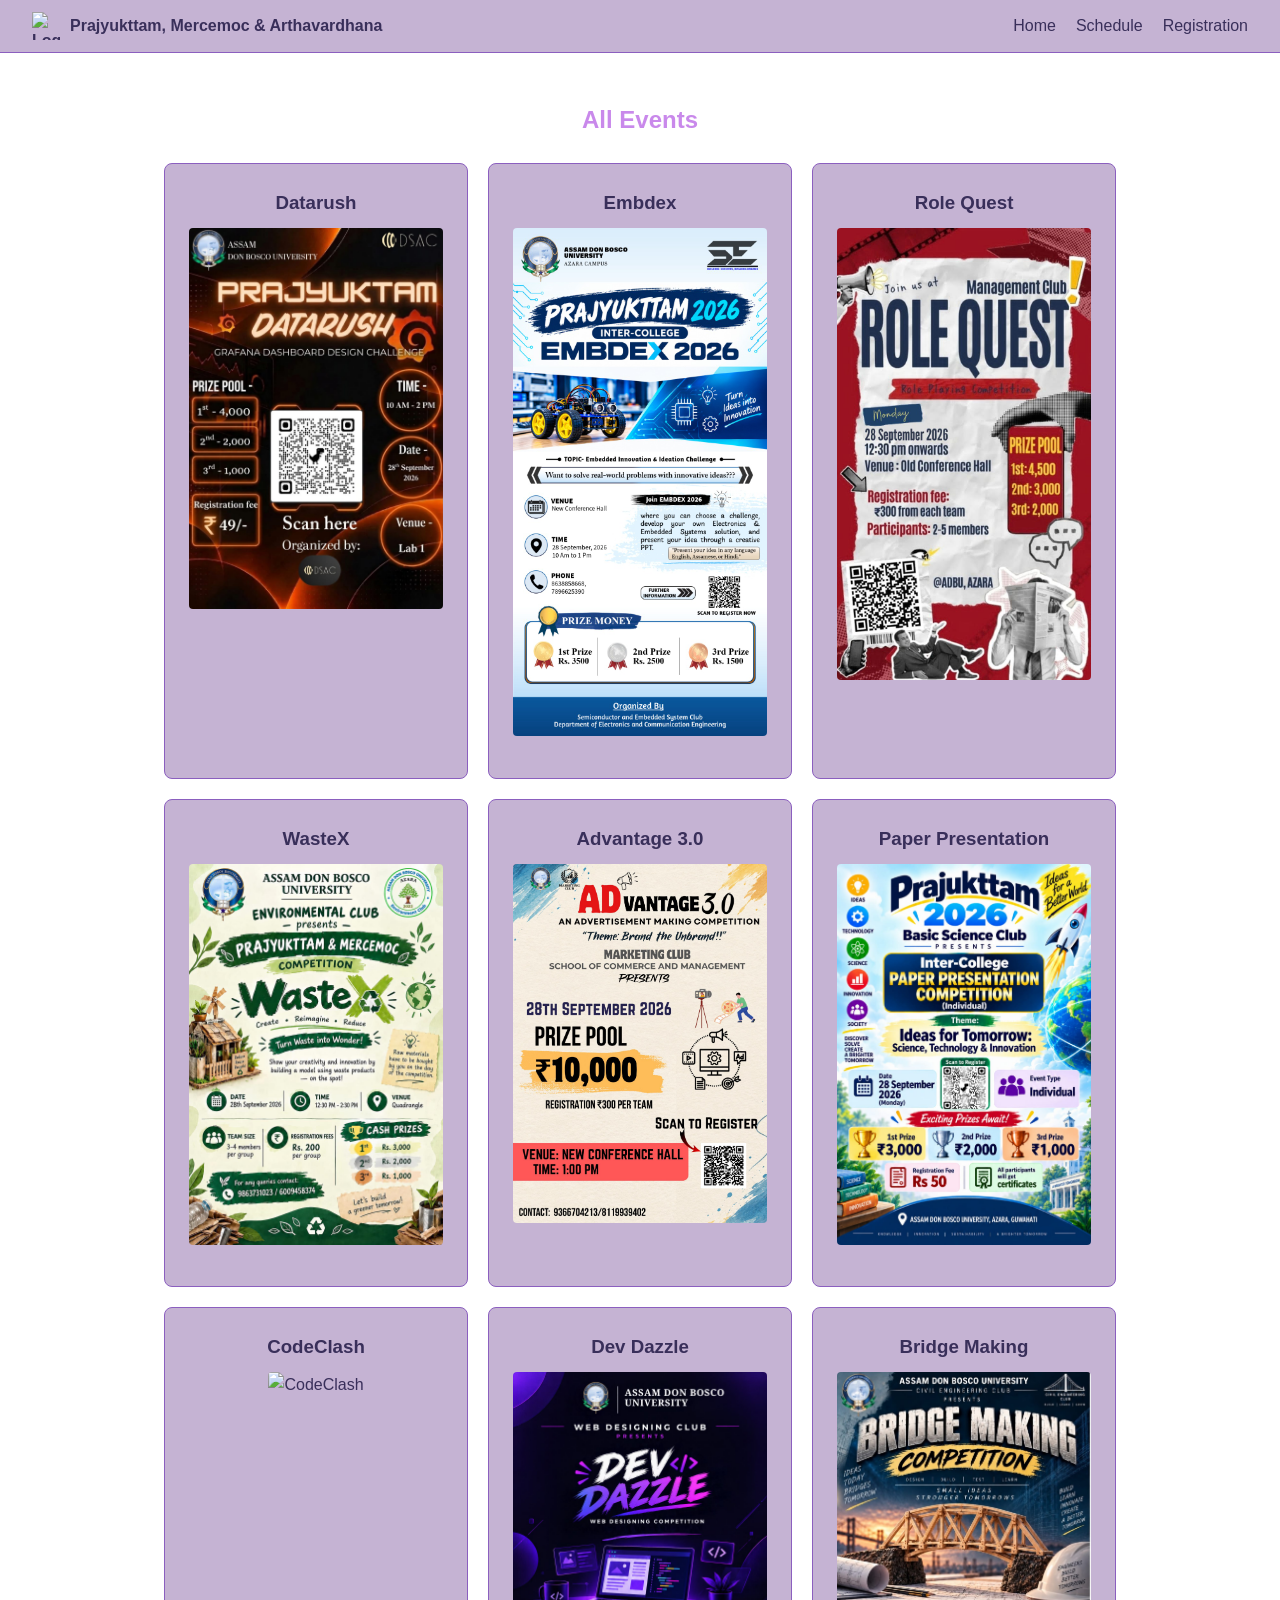
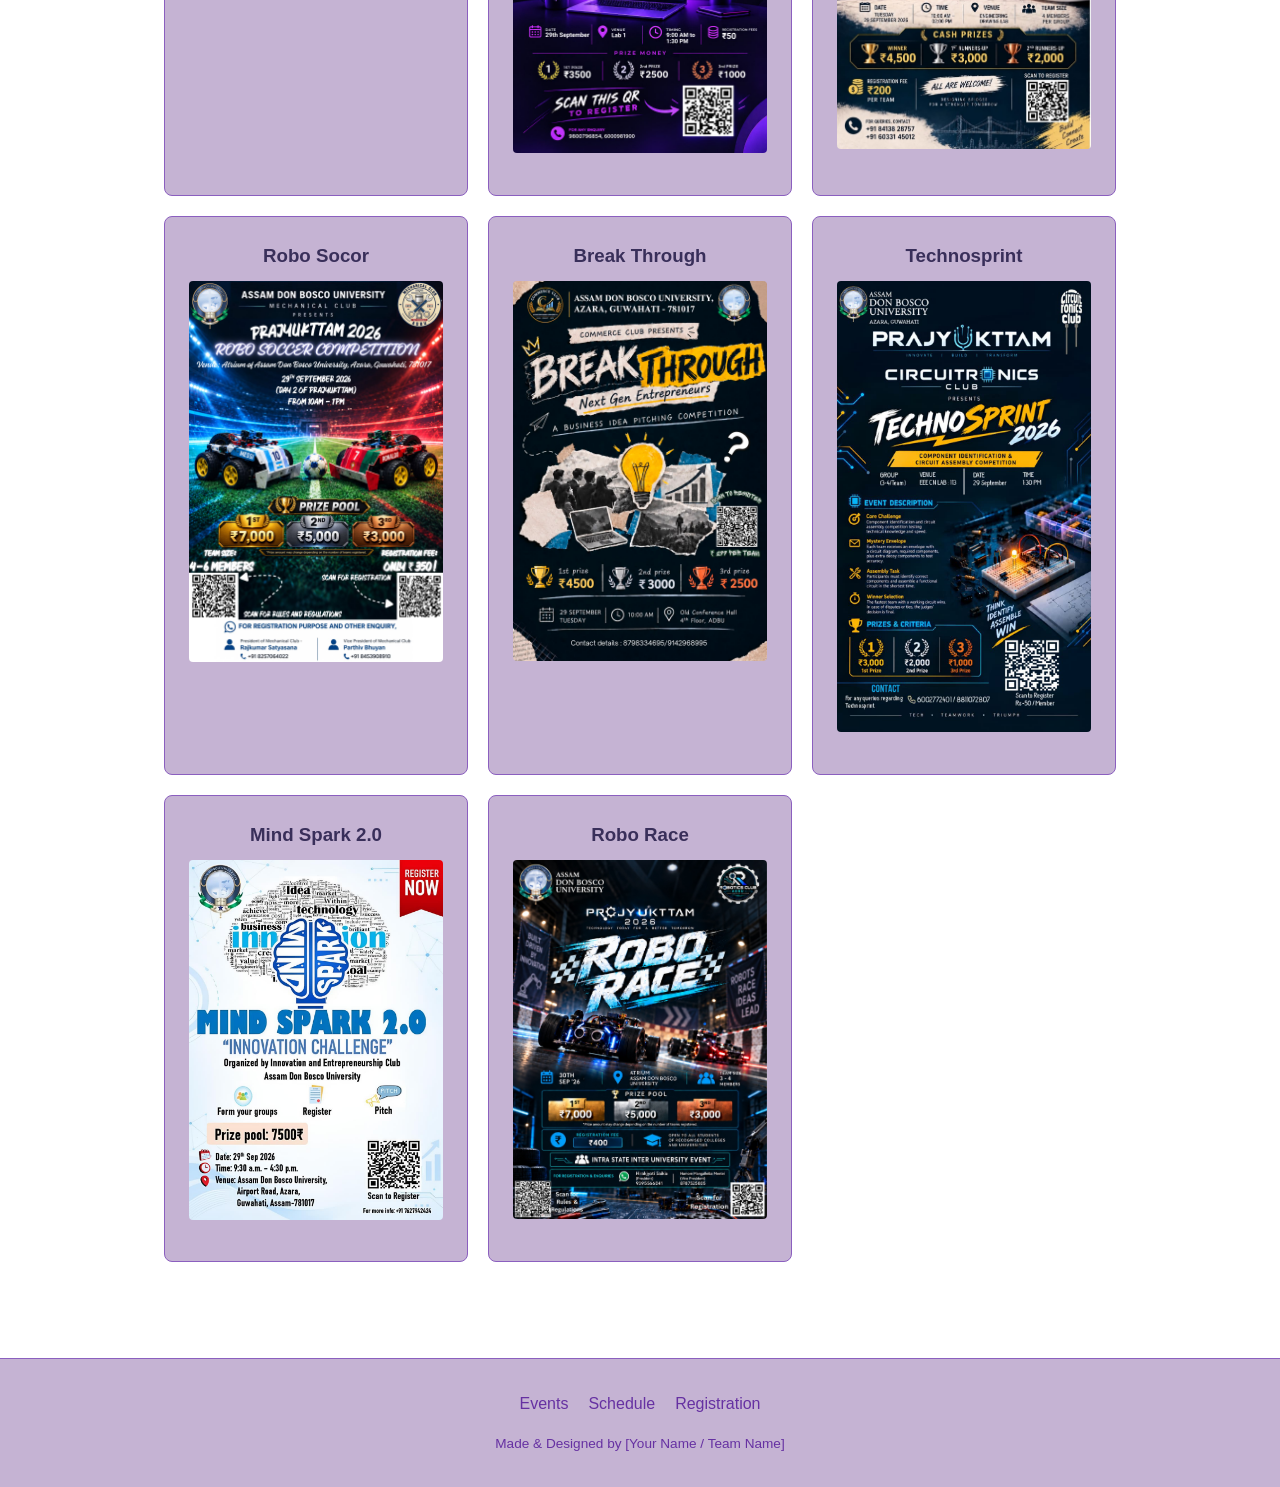
==== events.html @ a3ece599 "first commit" ====
<!DOCTYPE html>
<html lang="en">
<head>
  <meta charset="UTF-8">
  <meta name="viewport" content="width=device-width, initial-scale=1.0">
  <title>Events - Tech Fest</title>
  <link rel="stylesheet" href="style.css">
</head>
<body>
<nav class="navbar">
    <div class="logo">
      <img src="https://via.placeholder.com/40" alt="Logo">
      <span>Prajyukttam, Mercemoc &amp; Arthavardhana</span>
    </div>
    <ul class="nav-links">
      <li><a href="index.html">Home</a></li>
      <li><a href="index.html#schedule">Schedule</a></li>
      <li><a href="index.html#registration">Registration</a></li>
    </ul>
  </nav>
      <!-- Events Showcase Section -->
<section class="events-section">
  <h2>All Events</h2>
  <div class="events-grid">
    
    <div class="event-card">
      <h3>Datarush</h3>
      <div class="poster-box">
        <img src="images/datarush.jpeg" alt="Grafana Dashboard Design Challenge">
      </div>
    </div>

    <div class="event-card">
      <h3>Embdex</h3>
      <div class="poster-box">
        <img src="images/embdex.jpeg" alt="Embedded Innovation & Ideation Challenge">
      </div>
    </div>

    <div class="event-card">
      <h3>Role Quest</h3>
      <div class="poster-box">
        <img src="images/rolequest.jpeg" alt="Role Quest">
      </div>
    </div>

    <div class="event-card">
      <h3>WasteX</h3>
      <div class="poster-box">
        <img src="images/wastex.jpeg" alt="WasteX">
      </div>
    </div>

    <div class="event-card">
      <h3>Advantage 3.0</h3>
      <div class="poster-box">
        <img src="images/advantage.jpeg" alt="Advantage 3.0">
      </div>
    </div>

    <div class="event-card">
      <h3>Paper Presentation</h3>
      <div class="poster-box">
        <img src="images/paper.jpeg" alt="Paper Presentation">
      </div>
    </div>

    <div class="event-card">
      <h3>CodeClash</h3>
      <div class="poster-box">
        <img src="https://via.placeholder.com/250x150?text=CodeClash" alt="CodeClash">
      </div>
    </div>

    <div class="event-card">
      <h3>Dev Dazzle</h3>
      <div class="poster-box">
        <img src="images/dev.jpeg" alt="Dev Dazzle">
      </div>
    </div>

    <div class="event-card">
      <h3>Bridge Making</h3>
      <div class="poster-box">
        <img src="images/bridge.jpeg" alt="Bridge Making">
      </div>
    </div>

    <div class="event-card">
      <h3>Robo Socor</h3>
      <div class="poster-box">
        <img src="images/robosoccer.jpeg" alt="Robo Socor">
      </div>
    </div>

    <div class="event-card">
      <h3>Break Through</h3>
      <div class="poster-box">
        <img src="images/breakthrough.jpeg" alt="Break Through">
      </div>
    </div>

    <div class="event-card">
      <h3>Technosprint</h3>
      <div class="poster-box">
        <img src="images/technosprint.jpeg" alt="Technosprint">
      </div>
    </div>

    <div class="event-card">
      <h3>Mind Spark 2.0</h3>
      <div class="poster-box">
        <img src="images/mindspark.jpeg" alt="Mind Spark 2.0">
      </div>
    </div>

    <div class="event-card">
      <h3>Robo Race</h3>
      <div class="poster-box">
        <img src="images/roborace.jpeg" alt="Robo Race">
      </div>
    </div>

  </div>
</section>

  <!-- Footer -->
  <footer class="footer">
    <ul class="footer-links">
      <li><a href="#events">Events</a></li>
      <li><a href="#schedule">Schedule</a></li>
      <li><a href="#registration">Registration</a></li>
    </ul>
    <p class="credits">Made & Designed by [Your Name / Team Name]</p>
  </footer>

</body>
</html>
---- style.css ----
/* Custom Variable Colors - Change these anytime! */
:root {
  --bg-main: #ffffff;
  --bg-card: #C5B3D3;
  --accent-color: #c989eb;
  --text-main: #392f5a;
  --text-muted: #6631a2;
  --border-color: #8b5fbf;
  --font-family: 'Segoe UI', Tahoma, Geneva, Verdana, sans-serif;
}

* {
  box-sizing: border-box;
  margin: 0;
  padding: 0;
}

body {
  background-color: var(--bg-main);
  color: var(--text-main);
  font-family: var(--font-family);
  line-height: 1.6;
}

/* Navbar */
.navbar {
  display: flex;
  justify-content: space-between;
  align-items: center;
  padding: 0.75rem 2rem; 
  background-color: var(--bg-card);
  border-bottom: 1px solid var(--border-color);
  position: relative; 
}

/* Logo Image Styling */
.logo img {
  width: 28px;   /* Reduced from 40px to make it smaller */
  height: 28px;  /* Keeps the logo square */
  object-fit: contain; /* Prevents image distortion */
}

.logo {
  display: flex;
  align-items: center;
  gap: 10px;
  font-weight: bold;
}

.nav-links {
  display: flex;
  list-style: none;
  gap: 20px;
}

.nav-links a {
  color: var(--text-main);
  text-decoration: none;
  transition: color 0.3s;
}

.nav-links a:hover {
  color: var(--accent-color);
}


/* Center and constrain the Hero Section text & layout */
.hero-section {
  max-width: 750px;       /* Limits total width on laptop/desktop */
  margin: 0 auto;         /* Centers the section horizontally */
  padding: 2rem 1rem;
  text-align: center;
  background-image: url('images/137430226134707928.jpg'); 
  
  /* Background scaling & position properties */
  background-size: cover;       /* Scales the image to fill the entire header */
  background-position: center;  /* Centers the image within the container */
  background-repeat: no-repeat; /* Prevents the image from tiling/repeating */
  
  /* Text and spacing adjustments */
 padding: 4rem 1.5rem;         /* Adds vertical spacing around your text */               /* Ensures text remains readable */
  max-width: 100%;
}

.university-name {
  color: #8b5fbf;
  text-transform: uppercase;
  letter-spacing: 2px;
  font-size: 0.9rem;
  margin-bottom: 0.5rem;
}

.event-title {
  font-size: 2.2rem;
  line-height: 1.2;
  margin-bottom: 1rem;
}

.welcome-message {
  display: block !important;     /* Forces the element to behave as a standard block */
  width: 90% !important;         /* Makes it responsive on mobile screens */
  max-width: 550px !important;   /* Hard limit on how wide it can grow */
  margin-left: auto !important;  /* Pushes from the left to center */
  margin-right: auto !important; /* Pushes from the right to center */
  margin-top: 0;
  margin-bottom: 1rem;
  text-align: center;            /* Centers the text within the 550px box */
  
  font-style: italic;
  font-size: 1.2rem;
  color: #392f5a;
}

.event-intro {
  font-size: 0.95rem;
  line-height: 1.6;
  color: #392f5a;
  display: block !important;     /* Forces the element to behave as a standard block */
  width: 90% !important;         /* Makes it responsive on mobile screens */
  max-width: 550px !important;   /* Hard limit on how wide it can grow */
  margin-left: auto !important;  /* Pushes from the left to center */
  margin-right: auto !important; /* Pushes from the right to center */
  margin-top: 0;
  margin-bottom: 1rem;
  text-align: center;  
}

/* Make sure the image box stays compact */
.hero-image-box {
  max-width: 650px;       /* Restricts image width */
  margin: 1.5rem auto 0;  /* Centers image container */
}

.hero-image-box img {
  width: 100%;            /* Fits neatly within the 500px max-width */
  height: auto;
  border-radius: 8px;
  box-shadow: 0 4px 12px rgba(0, 0, 0, 0.3);
}

/* Marquee Banner */
.marquee-container {
  background-color: var(--accent-color);
  color: #000;
  overflow: hidden;
  white-space: nowrap;
  padding: 8px 0;
  font-weight: bold;
}

.marquee-text {
  display: inline-block;
  padding-left: 100%;
  animation: marquee 45s linear infinite;
}

@keyframes marquee {
  0% { transform: translate(0, 0); }
  100% { transform: translate(-100%, 0); }
}

/* Sections General */
section {
  padding: 3rem 1.5rem;
  max-width: 1000px;
  margin: 0 auto;
}

section h2 {
  text-align: center;
  margin-bottom: 1.5rem;
  color: var(--accent-color);
}

/* About Section */
.about-content {
  display: flex;
  gap: 20px;
  align-items: center;
  flex-wrap: wrap;
}

.about-image img {
  width: 100%;
  max-width: 300px;
  border-radius: 8px;
}

.about-text {
  flex: 1;
}

/* Video Section */
.video-wrapper {
  position: relative;
  padding-bottom: 56.25%; /* 16:9 aspect ratio */
  height: 0;
  overflow: hidden;
  border-radius: 8px;
  border: 1px solid var(--border-color);
}

.video-wrapper iframe {
  position: absolute;
  top: 0;
  left: 0;
  width: 100%;
  height: 100%;
  border: none;
}

/* Events Cards */
.events-grid {
  display: grid;
  grid-template-columns: repeat(auto-fit, minmax(260px, 1fr));
  gap: 20px;
}

.event-card {
  background-color: var(--bg-card);
  padding: 1.5rem;
  border-radius: 8px;
  border: 1px solid var(--border-color);
  text-align: center;
}

.poster-box img {
  width: 100%;
  border-radius: 4px;
  margin: 10px 0;
}

.event-desc {
  color: var(--text-muted);
  font-size: 0.9rem;
  margin-bottom: 1rem;
}

.btn {
  display: inline-block;
  padding: 8px 16px;
  background-color: var(--accent-color);
  color: #000;
  text-decoration: none;
  font-weight: bold;
  border-radius: 4px;
}

/* Schedule Section */
.day-tabs {
  display: flex;
  justify-content: center;
  gap: 10px;
  margin-bottom: 1rem;
}

.tab-btn {
  background-color: var(--bg-card);
  color: var(--text-main);
  border: 1px solid var(--border-color);
  padding: 8px 16px;
  cursor: pointer;
  border-radius: 4px;
}

.tab-btn.active {
  background-color: var(--accent-color);
  color: #000;
  font-weight: bold;
}

.tab-content {
  display: none;
}

.tab-content.active {
  display: block;
}

.schedule-table {
  width: 100%;
  border-collapse: collapse;
  background-color: var(--bg-card);
  border-radius: 8px;
  overflow: hidden;
}

.schedule-table th, .schedule-table td {
  padding: 12px;
  text-align: left;
  border-bottom: 1px solid var(--border-color);
}

.schedule-table th {
  background-color: var(--border-color);
  color: var(--accent-color);
}

/* Registration Section */
.registration-section {
  text-align: center;
}

.drive-links {
  display: flex;
  justify-content: center;
  gap: 20px;
  margin-top: 1.5rem;
  flex-wrap: wrap;
}

.drive-card {
  background-color: var(--bg-card);
  border: 1px solid var(--border-color);
  padding: 1.5rem;
  border-radius: 8px;
  text-decoration: none;
  color: var(--text-main);
  width: 220px;
  transition: transform 0.2s;
}

.drive-card:hover {
  transform: translateY(-5px);
  border-color: var(--accent-color);
}

.drive-card .icon {
  font-size: 2rem;
  margin-bottom: 10px;
}

/* Footer */
.footer {
  background-color: var(--bg-card);
  text-align: center;
  padding: 2rem 1rem;
  border-top: 1px solid var(--border-color);
  margin-top: 3rem;
}

.footer-links {
  display: flex;
  justify-content: center;
  list-style: none;
  gap: 20px;
  margin-bottom: 1rem;
}

.footer-links a {
  color: var(--text-muted);
  text-decoration: none;
}

.credits {
  font-size: 0.85rem;
  color: var(--text-muted);
}
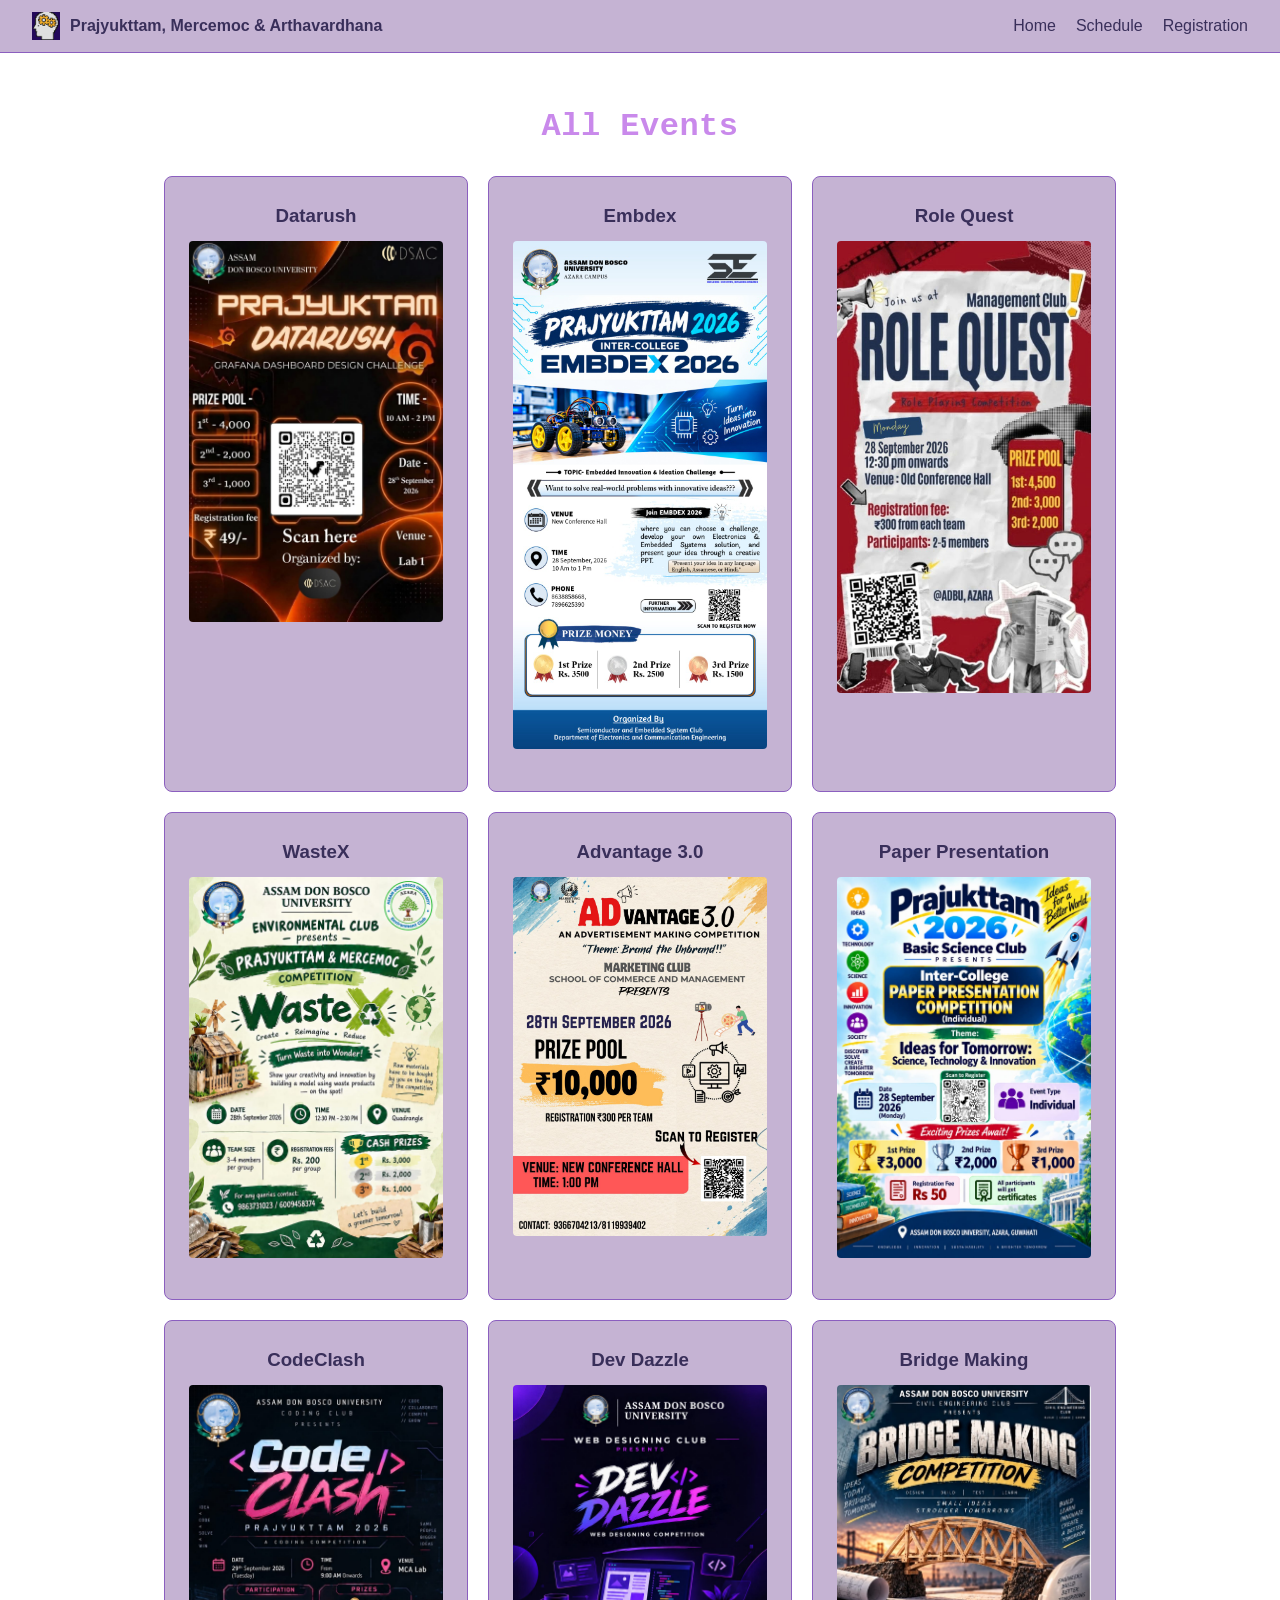
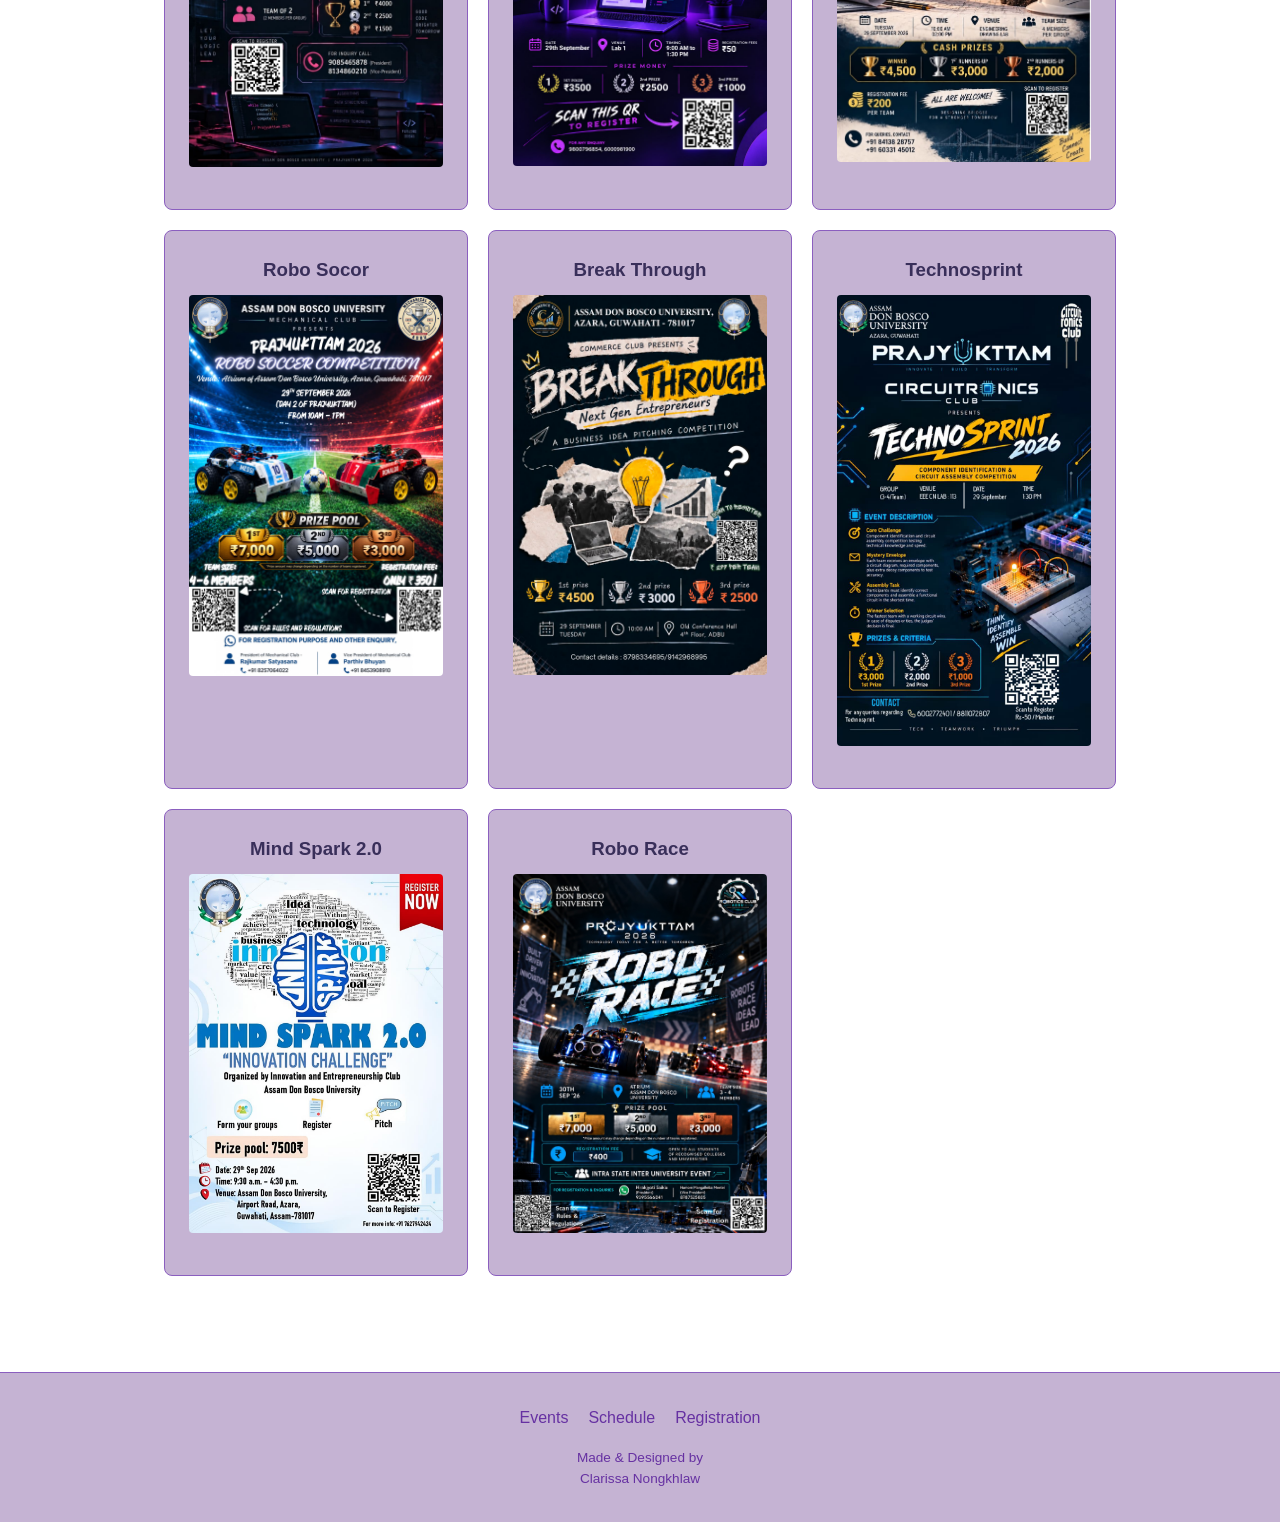
==== commit 894d55eb: "Update gallery section, responsive mobile layout, and h2 font styles" ====
--- a/events.html
+++ b/events.html
@@ -9,7 +9,7 @@
 <body>
 <nav class="navbar">
     <div class="logo">
-      <img src="https://via.placeholder.com/40" alt="Logo">
+      <img src="images/head.png" alt="Logo">
       <span>Prajyukttam, Mercemoc &amp; Arthavardhana</span>
     </div>
     <ul class="nav-links">
@@ -68,7 +68,7 @@
     <div class="event-card">
       <h3>CodeClash</h3>
       <div class="poster-box">
-        <img src="https://via.placeholder.com/250x150?text=CodeClash" alt="CodeClash">
+        <img src="images/codeclash.jpeg" alt="CodeClash">
       </div>
     </div>
 
@@ -131,7 +131,7 @@
       <li><a href="#schedule">Schedule</a></li>
       <li><a href="#registration">Registration</a></li>
     </ul>
-    <p class="credits">Made & Designed by [Your Name / Team Name]</p>
+    <p class="credits">Made & Designed by <br> Clarissa Nongkhlaw</p>
   </footer>
 
 </body>
--- a/style.css
+++ b/style.css
@@ -7,6 +7,17 @@
   --text-muted: #6631a2;
   --border-color: #8b5fbf;
   --font-family: 'Segoe UI', Tahoma, Geneva, Verdana, sans-serif;
+}
+
+
+html, body {
+  max-width: 100%;
+  overflow-x: hidden;
+}
+
+img {
+  max-width: 100%;
+  height: auto;
 }
 
 * {
@@ -172,7 +183,16 @@
   color: var(--accent-color);
 }
 
+h2 {
+  font-family: Consolas, 'Courier New', Courier, monospace;
+  font-size: 2rem;       /* Heading size */
+  font-weight: 700;      /* Bold weight */
+  letter-spacing: 0.5px; /* Slight spacing for a cleaner header look */
+  margin-bottom: 1.5rem;
+}
+
 /* About Section */
+
 .about-content {
   display: flex;
   gap: 20px;
@@ -188,25 +208,75 @@
 
 .about-text {
   flex: 1;
-}
-
-/* Video Section */
-.video-wrapper {
-  position: relative;
-  padding-bottom: 56.25%; /* 16:9 aspect ratio */
-  height: 0;
+  font-family: Georgia, 'Times New Roman', serif;
+}
+
+/* Gallery Section with Distinct Background */
+.gallery-section {
+  padding: 3.5rem 1.5rem;
+  text-align: center;
+  background-color: #623a81; /* Darker distinct background color contrast */
+  border-top: 1px solid rgba(255, 255, 255, 0.1);
+  border-bottom: 1px solid rgba(255, 255, 255, 0.1);
+}
+
+.gallery-section h2 {
+  font-size: 2rem;
+  margin-bottom: 1.5rem;
+  color: #ffffff;
+}
+
+/* Horizontal Scroll Container */
+.gallery-grid {
+  display: flex;                /* Arranges photos side-by-side */
+  gap: 20px;
+  overflow-x: auto;             /* Enables horizontal scrolling */
+  overflow-y: hidden;
+  padding: 10px 10px 20px 10px; /* Extra bottom padding for scrollbar space */
+  max-width: 1100px;
+  margin: 0 auto;
+  
+  /* Smooth touch scrolling for smartphones */
+  -webkit-overflow-scrolling: touch;
+  scroll-snap-type: x mandatory; /* Snaps image cleanly into focus when scrolling */
+}
+
+/* Individual Image Card Sizing */
+.gallery-item {
+  flex: 0 0 300px;              /* Sets a fixed width of 300px per card */
+  aspect-ratio: 4 / 3;
+  border-radius: 12px;
   overflow: hidden;
-  border-radius: 8px;
-  border: 1px solid var(--border-color);
-}
-
-.video-wrapper iframe {
-  position: absolute;
-  top: 0;
-  left: 0;
+  background-color: #8a5bc1;
+  box-shadow: 0 6px 15px rgba(0, 0, 0, 0.4);
+  scroll-snap-align: start;     /* Snap point target */
+}
+
+.gallery-item img {
   width: 100%;
   height: 100%;
-  border: none;
+  object-fit: cover;
+  display: block;
+  transition: transform 0.3s ease;
+}
+
+.gallery-item img:hover {
+  transform: scale(1.05);
+}
+
+/* Custom Styled Scrollbar */
+.gallery-grid::-webkit-scrollbar {
+  height: 8px;
+}
+
+.gallery-grid::-webkit-scrollbar-track {
+  background: rgba(255, 255, 255, 0.05);
+  border-radius: 10px;
+}
+
+.gallery-grid::-webkit-scrollbar-thumb {
+  background: #C5B3D3; /* Highlight color for scroll bar */
+  border-radius: 10px;
 }
 
 /* Events Cards */
@@ -355,4 +425,107 @@
 .credits {
   font-size: 0.85rem;
   color: var(--text-muted);
+}
+
+@media (max-width: 768px) {
+
+  /* 1. Navbar Adjustments */
+  .navbar {
+    flex-direction: column;
+    gap: 12px;
+    padding: 0.8rem 1rem;
+    text-align: center;
+  }
+
+  .nav-links {
+    flex-wrap: wrap;
+    justify-content: center;
+    gap: 12px;
+    font-size: 0.9rem;
+  }
+
+  .logo {
+    font-size: 0.95rem;
+    justify-content: center;
+  }
+
+  .logo img {
+    width: 24px;
+    height: 24px;
+  }
+
+  /* 2. Hero Section */
+  .hero-section {
+    padding: 2rem 1rem;
+  }
+
+  .event-title {
+    font-size: 1.5rem; /* Scales down huge desktop titles */
+    line-height: 1.3;
+  }
+
+  .welcome-message {
+    font-size: 1.05rem;
+    width: 100% !important; /* Prevents overflow */
+  }
+
+  .hero-image-box {
+    width: 100%;
+  }
+
+  /* 3. About Section Stack */
+  .about-content {
+    flex-direction: column; /* Stacks image above text */
+    text-align: left;
+    gap: 1.5rem;
+  }
+
+  .about-image img {
+    width: 100%;
+    max-width: 350px;
+    margin: 0 auto;
+    display: block;
+  }
+
+  /* 4. Schedule Section & Scrollable Tables */
+  .day-tabs {
+    flex-wrap: wrap;
+    gap: 8px;
+    justify-content: center;
+  }
+
+  .tab-btn {
+    padding: 8px 12px;
+    font-size: 0.85rem;
+    flex: 1 1 auto; /* Allows buttons to share row space evenly */
+  }
+
+  /* Makes data tables horizontally scrollable instead of breaking layout */
+  .schedule-table-container {
+    overflow-x: auto;
+    -webkit-overflow-scrolling: touch;
+    border-radius: 8px;
+  }
+
+  .schedule-table {
+    min-width: 500px; /* Forces table structure so columns don't crush */
+    font-size: 0.85rem;
+  }
+
+  .schedule-table th, 
+  .schedule-table td {
+    padding: 10px 8px;
+  }
+
+  /* 5. Gallery Grid */
+  .gallery-grid {
+    grid-template-columns: repeat(auto-fit, minmax(140px, 1fr));
+    gap: 10px;
+  }
+
+  /* 6. Footer */
+  .footer-links {
+    flex-direction: column;
+    gap: 10px;
+  }
 }
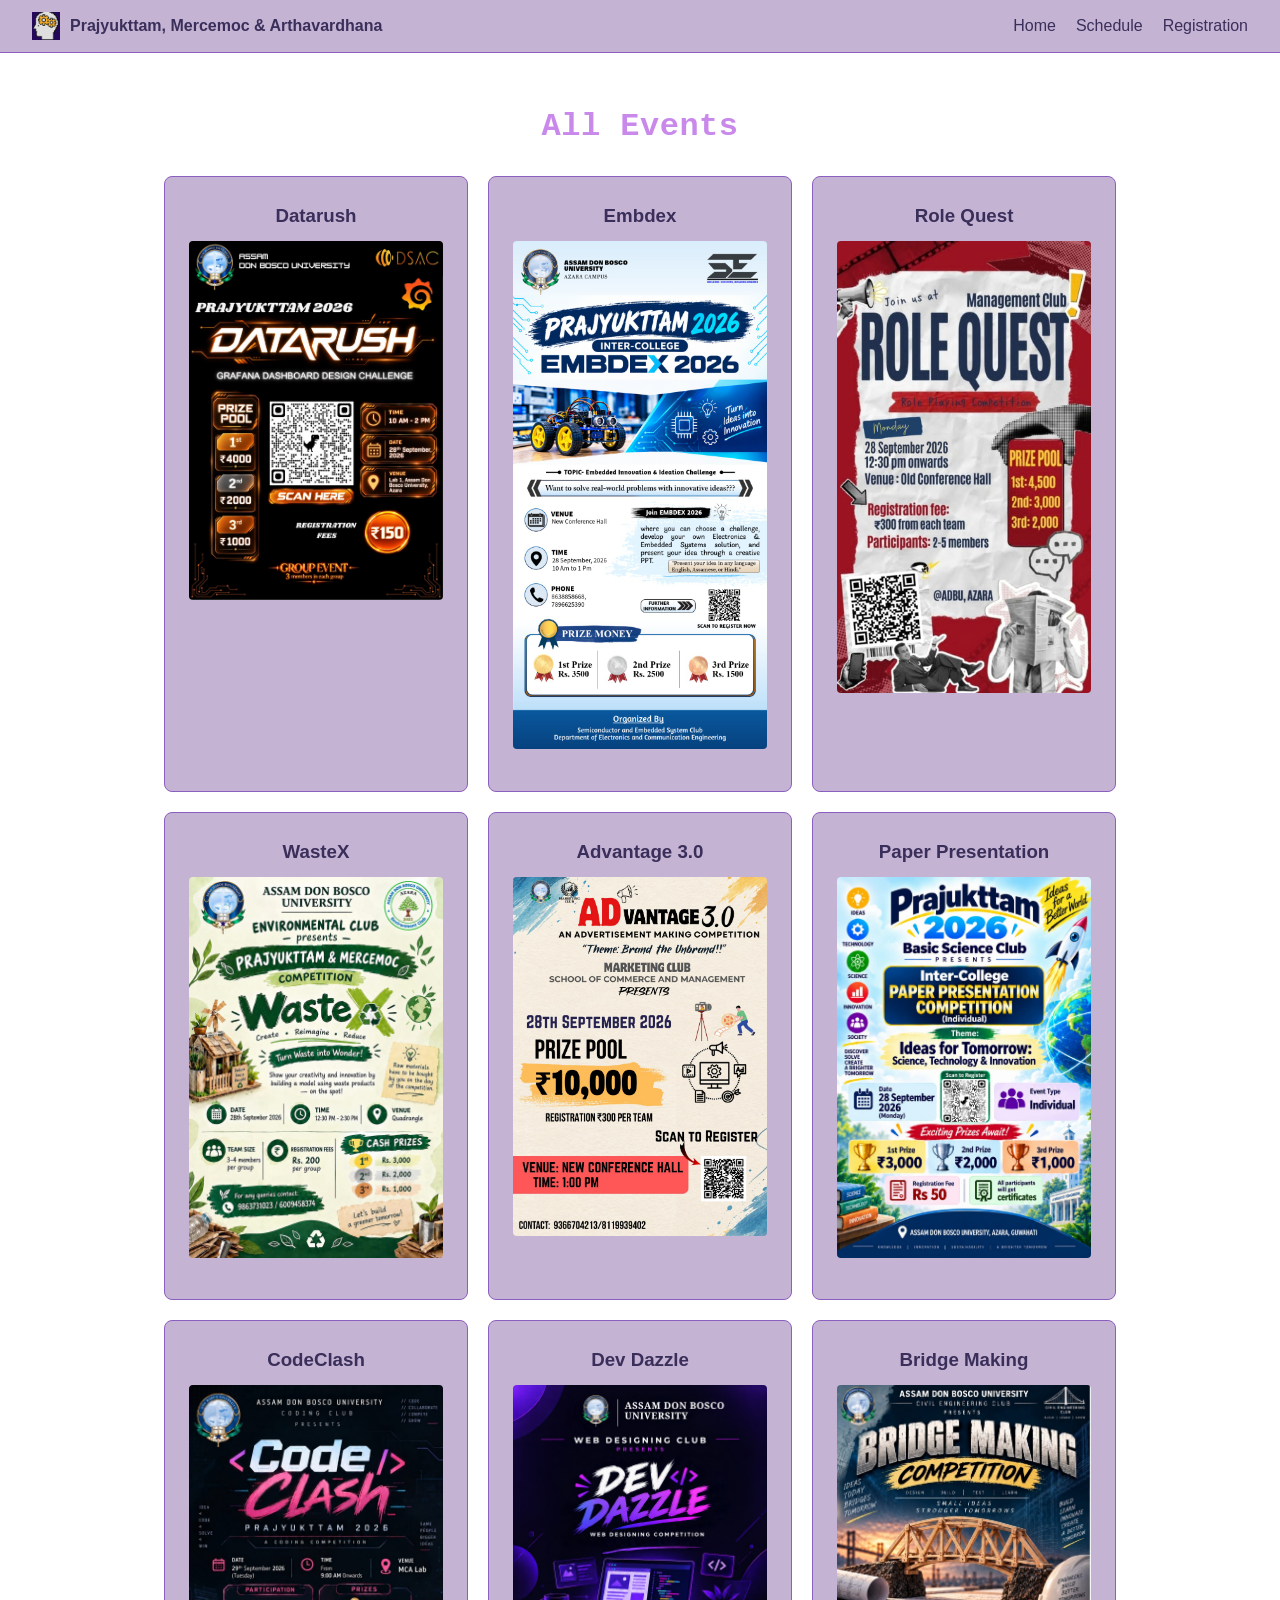
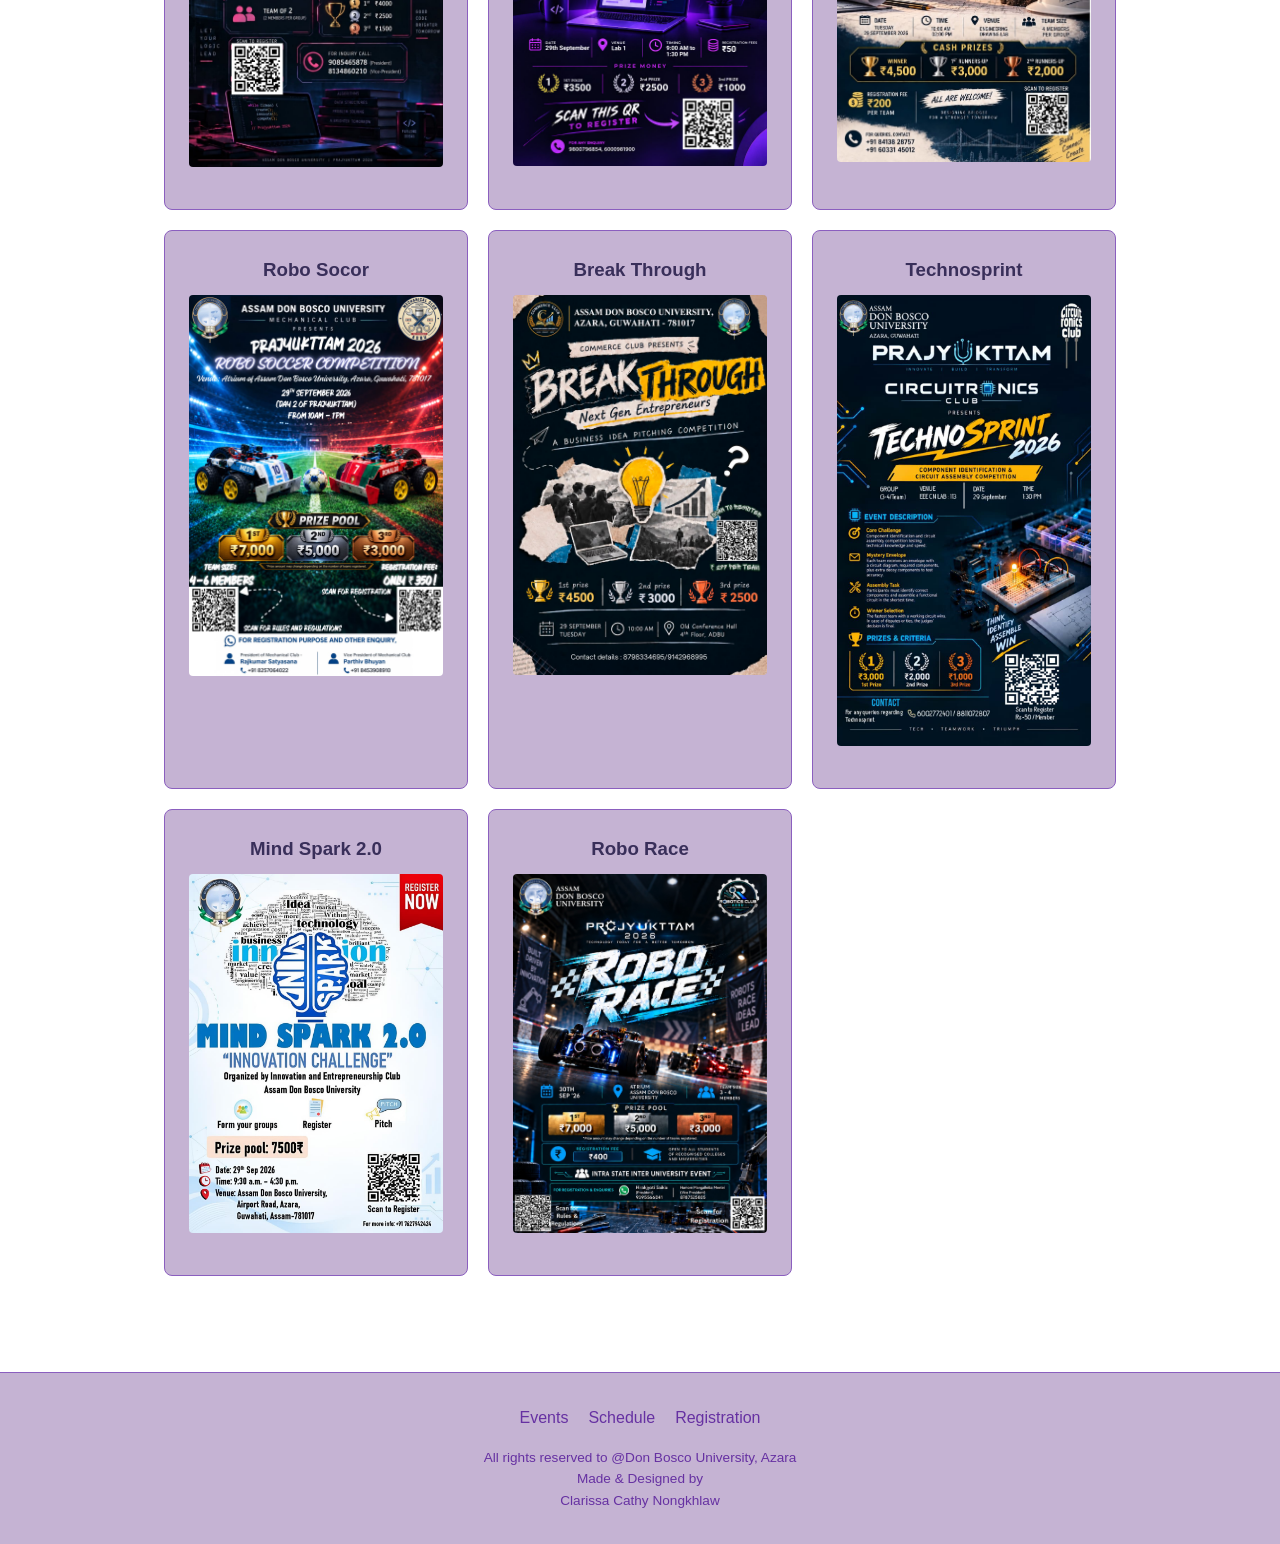
==== commit bc0e4e73: "More updates" ====
--- a/events.html
+++ b/events.html
@@ -131,7 +131,7 @@
       <li><a href="#schedule">Schedule</a></li>
       <li><a href="#registration">Registration</a></li>
     </ul>
-    <p class="credits">Made & Designed by <br> Clarissa Nongkhlaw</p>
+    <p class="credits">All rights reserved to @Don Bosco University, Azara <br>Made &amp; Designed by <br> Clarissa Cathy Nongkhlaw</p>
   </footer>
 
 </body>
